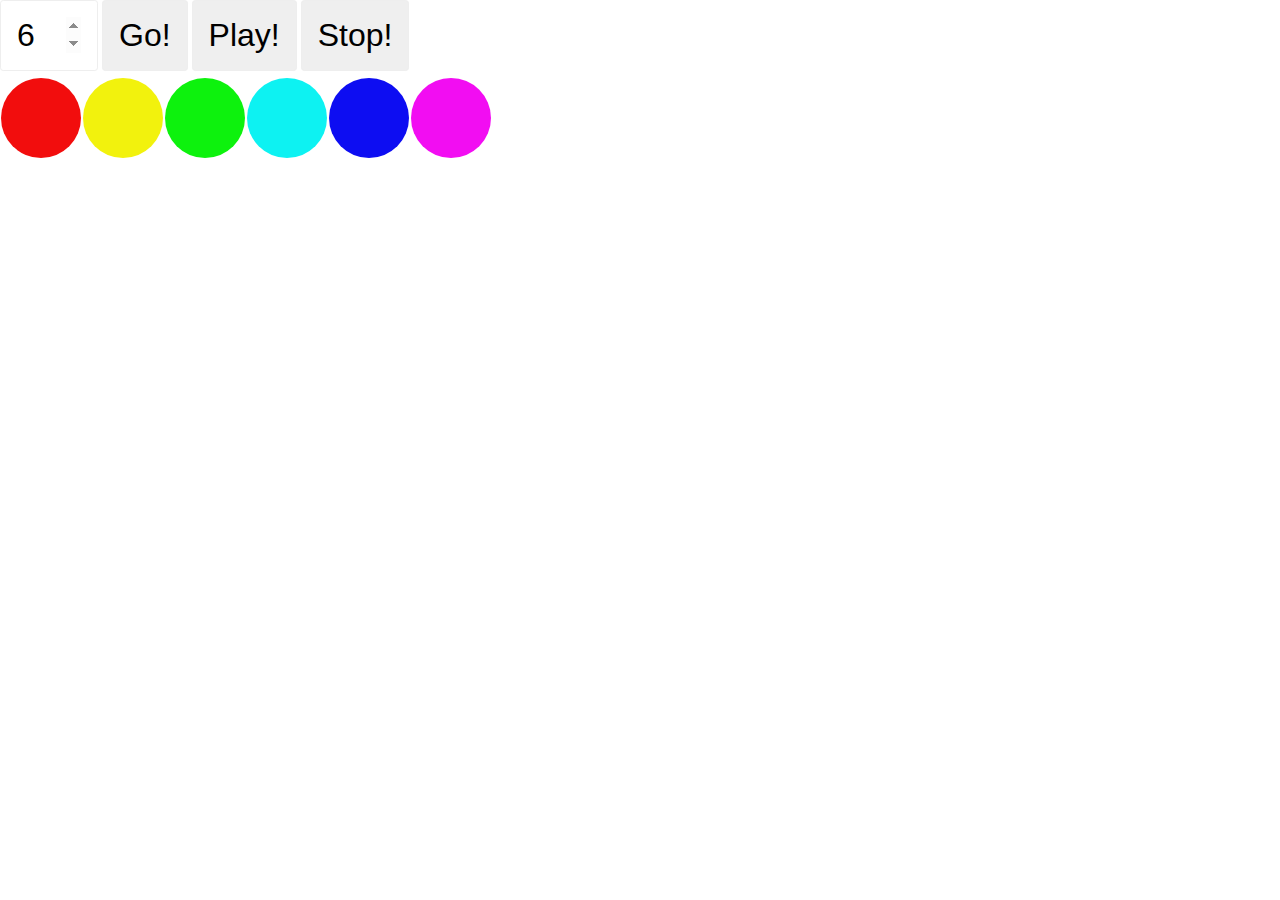
==== unit-4/index.html @ 8fe90b83 "sent again" ====
<!DOCTYPE html>
<html>
<head>
    <title>Unit-4 Timing</title>
    <style type="text/css">
    body{
        margin:0;
    }
    #rainbow{
        --size: 80px;
        --hue: 0;
        font-size: 0;
    }
    .fuse{
        transition: all .3s;
        height: var(--size);
        width: var(--size);
        border-radius: 100%; 
        background: hsl(var(--hue),90%,50%);
        display: inline-block;
        transform: scale(0);
        opacity: 0;
        margin: 1px;
    }
    #howManyRainbowStripsDoYouWantHeu{
        padding: 0.5em;
        width: 2em;
        margin-bottom: 0.2em; 
        font-size: 2em;
        border: 1px solid #eee;
        border-radius: 0.1em; 
    }
    button{
        font-size: 2em;
        border: 1px solid #eee;
        border-radius: 0.1em; 
        padding: 0.5em;
    }
</style>
</head>
<body>
    <input type="number" id="howManyRainbowStripsDoYouWantHeu" min="0" max="999" value="6">
    <button onclick="showRainbow()">Go!</button>
    <button onclick="playAnimationHaiDoNhiySiHuem()">Play!</button>
    <button onclick="stopAnimationHaiDoNhiySiHuem()">Stop!</button>

    <div id="rainbow">
    </div>
    <script type="text/javascript">
        function showRainbow(){
            theNum = howManyRainbowStripsDoYouWantHeu.value;
            rainbow.innerHTML = '';
            for (var i = 0; i < theNum; i++) {
                rainbow.innerHTML += `<div class="fuse" style="--hue:${i*(360/theNum)}" id="f-${i}"></div>`;
            }
            for (let i = 0; i < theNum; i++) {
                setTimeout(function(){
                    document.querySelector(`#f-${i}`).style.transform = 'scale(1)';
                    document.querySelector(`#f-${i}`).style.opacity = '1';
                },20*i);
            }
        }
        showRainbow();
        function playAnimationHaiDoNhiySiHuem(){
            theFuse = document.querySelectorAll('.fuse');
            theFuseSize = theFuse.length;
            j = theFuseSize-1;
            k = 0;
            thePlay = setInterval(function(){
                if (k>= theFuseSize) {k=0
                }
                if (j>= theFuseSize) {j=0
                }
                theFuse[k].style.transform = "scale(2)";
                theFuse[j].style.transform = "scale(1)";
                k++;
                j++;
            },300);
        }
        function stopAnimationHaiDoNhiySiHuem(){
            clearInterval(thePlay);
            theFuse[j].style.transform = "scale(1)";
        }
    </script>
</body>
</html>
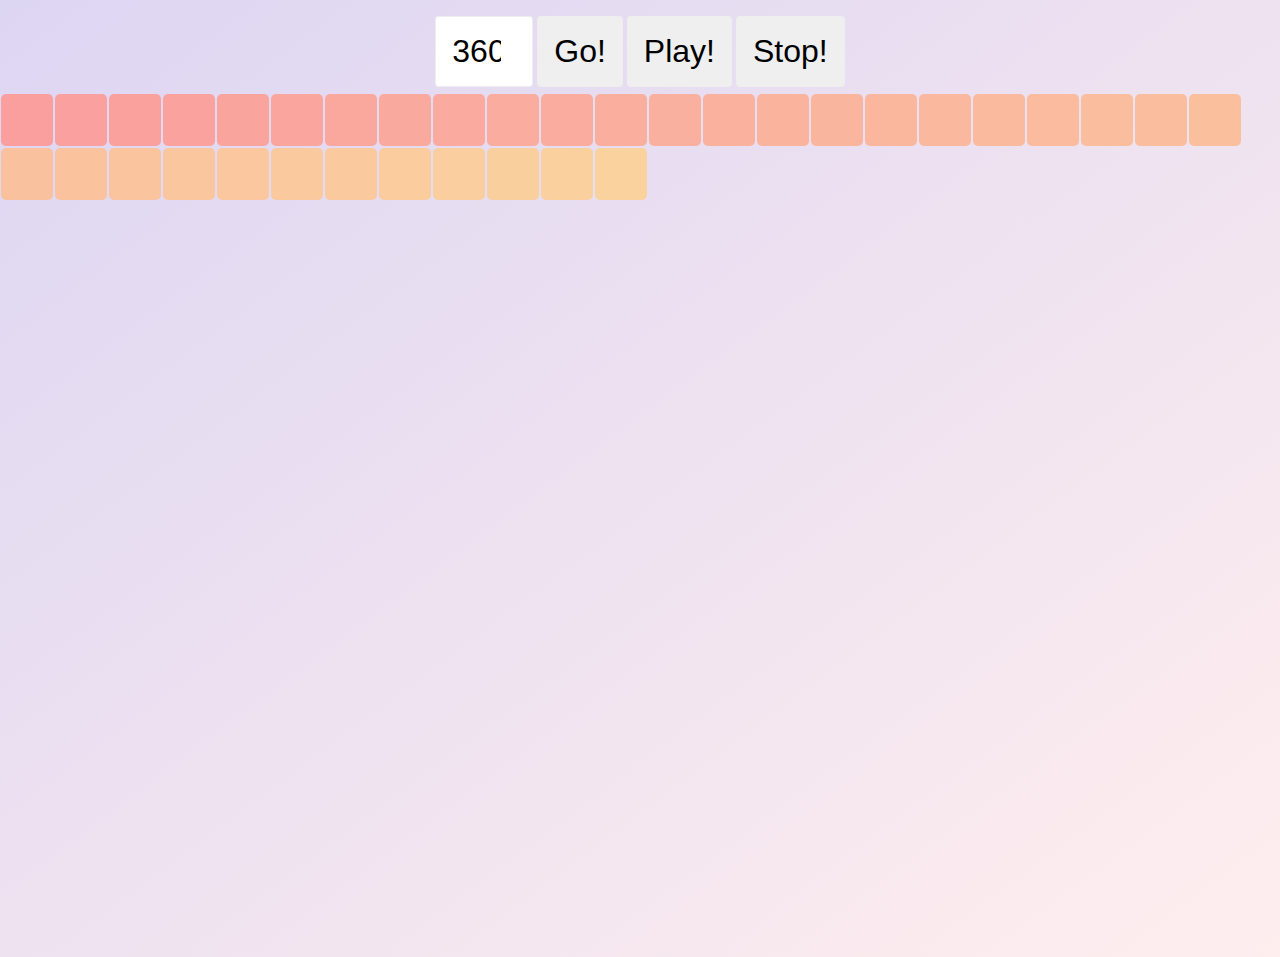
==== commit 79dc0315: "Background Color" ====
--- a/unit-4/index.html
+++ b/unit-4/index.html
@@ -6,9 +6,10 @@
     <style type="text/css">
     body{
         margin:0;
+        background-image: linear-gradient(to bottom right, #ddd6f3, #ffeeee);
     }
     #rainbow{
-        --size: 80px;
+        --size: 52px;
         --hue: 0;
         font-size: 0;
     }
@@ -16,12 +17,16 @@
         transition: all .3s;
         height: var(--size);
         width: var(--size);
-        border-radius: 100%; 
-        background: hsl(var(--hue),90%,50%);
+        border-radius: 5px; 
+        background: hsl(var(--hue),90%,80%);
         display: inline-block;
         transform: scale(0);
         opacity: 0;
         margin: 1px;
+    }
+    .center {
+        text-align: center;
+        margin-top: 1em;
     }
     #howManyRainbowStripsDoYouWantHeu{
         padding: 0.5em;
@@ -40,10 +45,12 @@
 </style>
 </head>
 <body>
-    <input type="number" id="howManyRainbowStripsDoYouWantHeu" min="0" max="999" value="6">
-    <button onclick="showRainbow()">Go!</button>
-    <button onclick="playAnimationHaiDoNhiySiHuem()">Play!</button>
-    <button onclick="stopAnimationHaiDoNhiySiHuem()">Stop!</button>
+    <div class="center">
+        <input type="number" id="howManyRainbowStripsDoYouWantHeu" min="0" max="999" value="360">
+        <button onclick="showRainbow()">Go!</button>
+        <button onclick="playAnimationHaiDoNhiySiHuem()">Play!</button>
+        <button onclick="stopAnimationHaiDoNhiySiHuem()">Stop!</button>
+    </div>
 
     <div id="rainbow">
     </div>
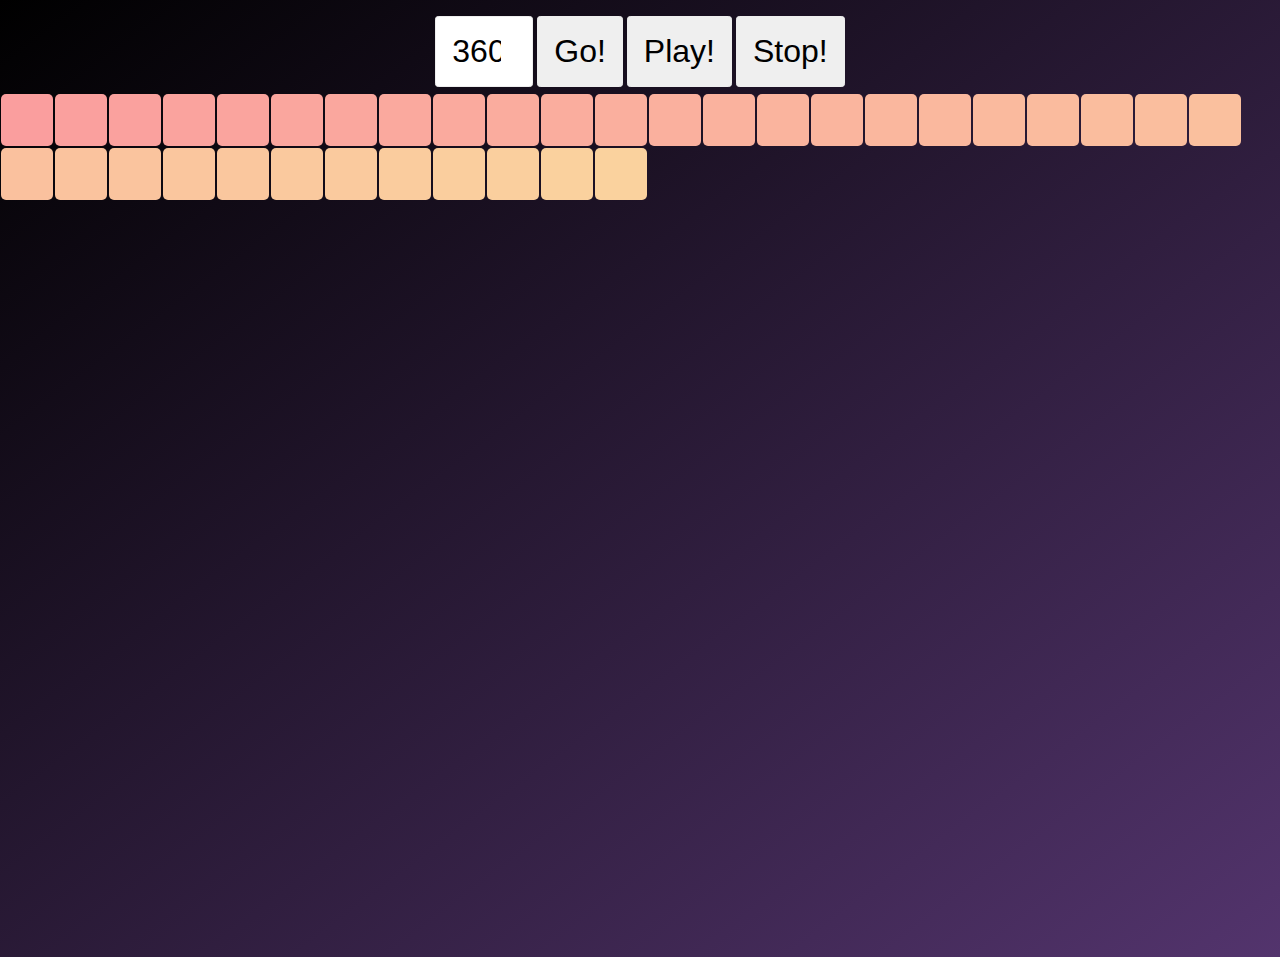
==== commit f00523b7: "Edit BG Color" ====
--- a/unit-4/index.html
+++ b/unit-4/index.html
@@ -6,7 +6,7 @@
     <style type="text/css">
     body{
         margin:0;
-        background-image: linear-gradient(to bottom right, #ddd6f3, #ffeeee);
+        background-image: linear-gradient(to bottom right, #000000, #53346d);
     }
     #rainbow{
         --size: 52px;
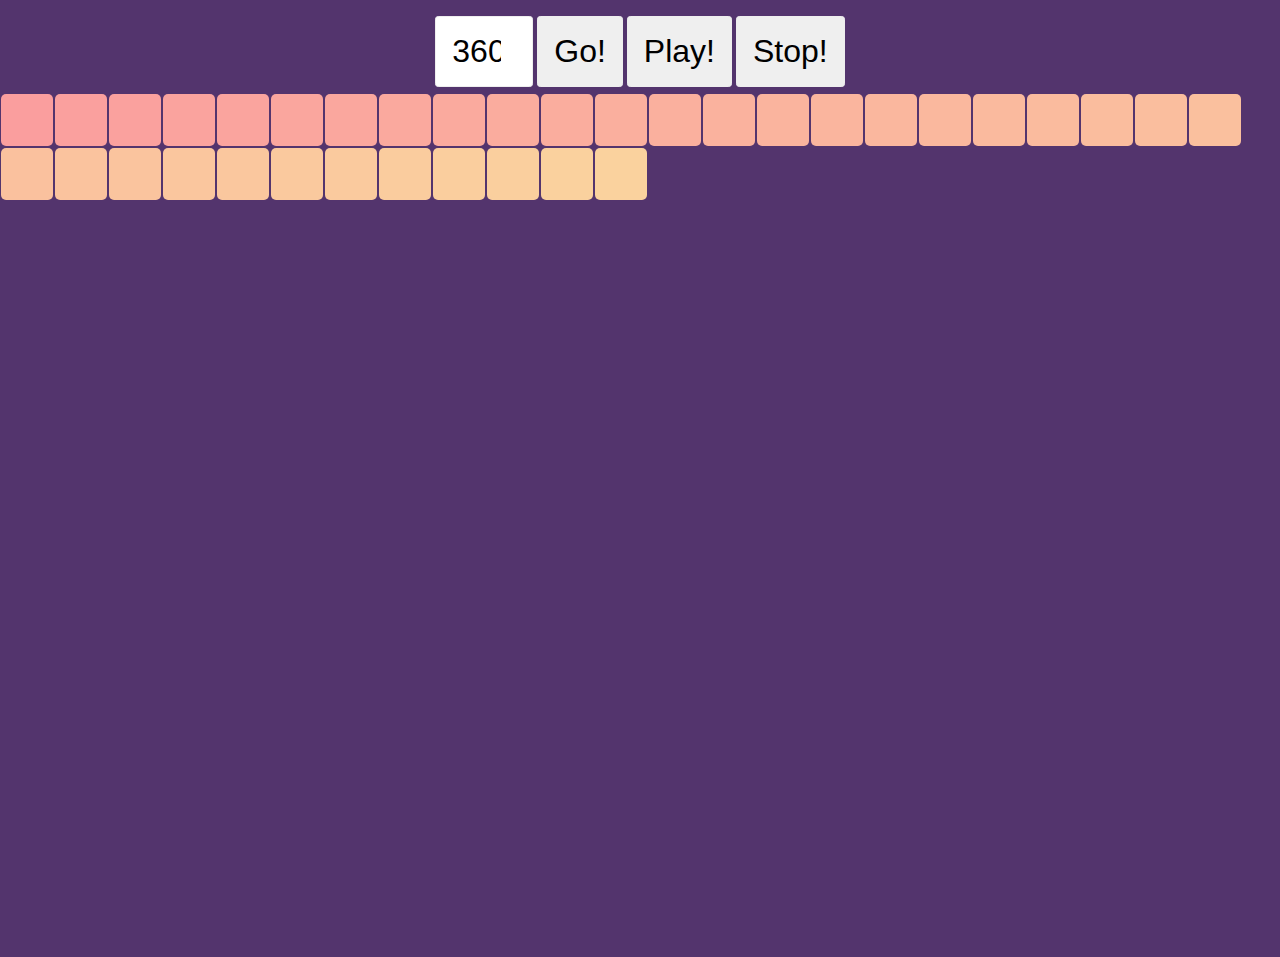
==== commit ffd26120: "Change BG image to color" ====
--- a/unit-4/index.html
+++ b/unit-4/index.html
@@ -6,7 +6,7 @@
     <style type="text/css">
     body{
         margin:0;
-        background-image: linear-gradient(to bottom right, #000000, #53346d);
+        background-color: #53346d;
     }
     #rainbow{
         --size: 52px;
